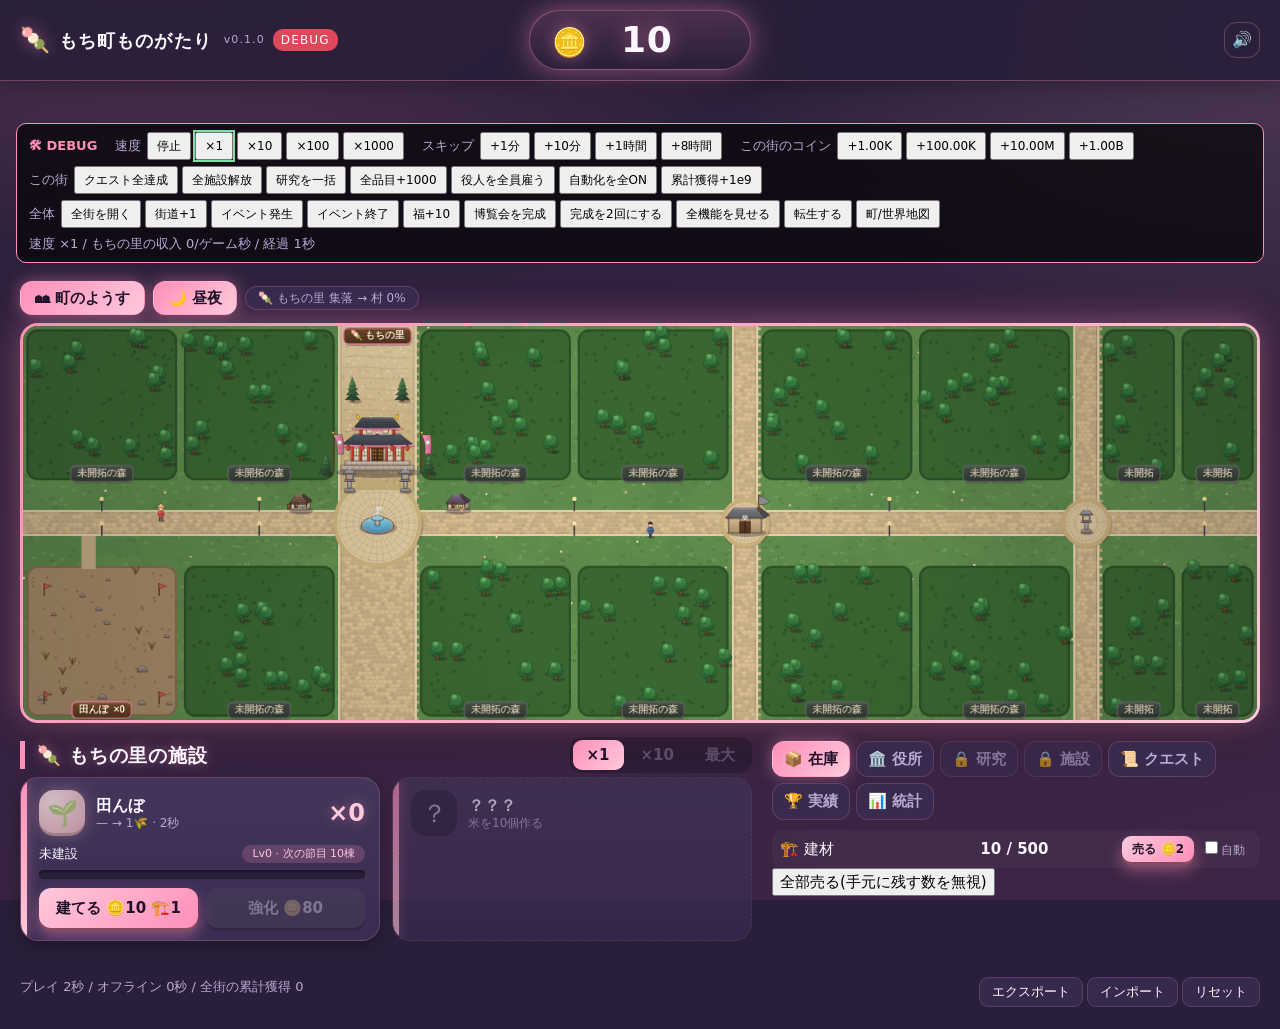
==== debug.html @ 80918895 "もち町ものがたり v0.1.0 (初公開) 放置系の町づくりゲーム。5つの街・役人による自動化・建材・倉庫と売却の速さ・ 供出・万国もち博覧会・世代交代・天下一もち大祭・順次開放・分析タブ・昼夜つきの" ====
<!doctype html>
<html lang="ja">
<head>
<meta charset="utf-8">
<meta name="viewport" content="width=device-width,initial-scale=1">
<title>もち町ものがたり [DEBUG]</title>
<link rel="stylesheet" href="style.css">
<link rel="stylesheet" href="debug.css">
</head>
<body>
<canvas id="fx" aria-hidden="true"></canvas>
<div id="banner" aria-live="polite"></div>
<header id="hud">
  <div class="brand"><span class="logo">🍡</span><b>もち町ものがたり</b> <small class="ver">v0.1.0</small> <span class="tag">DEBUG</span></div>
  <div id="coinbox" class="coinbox"><span id="coinicon" class="coinicon"></span><span id="coin" class="coinnum"></span><small id="income" class="income"></small></div>
  <div class="hud-right"><span id="fuku" class="chip fuku"></span><button id="mute" class="icon" data-act="mute" title="効果音">🔊</button></div>
</header>
<nav id="towns" aria-label="街"></nav>
<div id="events"></div>
<div id="toast"></div>
<div id="ending" class="hide" data-act="endclose"><div class="endcard"><div class="ek" id="endIcon">🎆 🏯 🎆</div><h1 id="endHead">万国もち博覧会、開幕!</h1><p id="endText"></p><button class="btn" data-act="endclose">見て回る</button></div></div>
<section id="hero">
  <div id="viewbar"><button data-act="view" data-id="town">🏘 町のようす</button><button data-act="view" data-id="world">🗺 世界地図</button><button id="dnbtn" data-act="daynight" title="昼夜の切り替え">🌙 昼夜</button><span id="rank" class="chip"></span><span id="viewhint"></span></div>
  <div class="canvaswrap"><canvas id="town" width="1440" height="480" aria-label="ミニチュアの町"></canvas><canvas id="world" width="1440" height="480" aria-label="世界地図"></canvas></div>
</section>
<main>
  <section id="shop">
    <div class="sechead"><h2 id="shoptitle">施設</h2><div class="seg" id="qty"><button data-act="qty" data-id="1">×1</button><button data-act="qty" data-id="10">×10</button><button data-act="qty" data-id="max">最大</button></div></div>
    <div id="buildings"></div>
  </section>
  <aside id="side">
    <nav id="tabs"></nav>
    <div class="panel" data-panel="goal"><h2>🎯 最終目標 <small id="goalCount"></small></h2><div id="goalInfo"></div><div id="goalStages"></div><div id="goal2Wrap"><h2>🌸 天下一もち大祭</h2><div id="goalInfo2"></div><div id="goalStages2"></div></div></div>
    <div class="panel" data-panel="items"><div id="items"></div><button data-act="sellall" class="wide">全部売る(手元に残す数を無視)</button></div>
    <div class="panel" data-panel="analysis"><div id="analysis"></div></div>
    <div class="panel" data-panel="office"><div id="office"></div></div>
    <div class="panel" data-panel="research"><div id="research"></div></div>
    <div class="panel" data-panel="facility"><div id="facility"></div></div>
    <div class="panel" data-panel="quest"><h2>クエスト <small id="qCount"></small></h2><div id="quests"></div></div>
    <div class="panel" data-panel="ship"><div id="ship"></div></div>
    <div class="panel" data-panel="ach"><h2>実績 <small id="aCount"></small></h2><p class="note">達成すると全街の全体速度 +1%。転生しても残ります。</p><div id="achs"></div></div>
    <div class="panel" data-panel="fest"><h2>お祭り(転生)</h2><div id="festInfo"></div><button data-act="prestige" id="prestigeBtn" class="wide"></button><div id="reset2Wrap"><h2>🌸 世代交代</h2><div id="reset2Info"></div><button data-act="reset2" id="reset2Btn" class="wide"></button></div><h2>博覧会の特典</h2><div id="legacy"></div><h2>福のパーク</h2><div id="perks"></div></div>
    <div class="panel" data-panel="stats"><h2>統計</h2><div id="stats"></div></div>
  </aside>
</main>
<footer>
  <span id="foot"></span>
  <span><button data-act="export">エクスポート</button> <button data-act="import">インポート</button> <button data-act="reset">リセット</button></span>
</footer>
<script src="src/data.js"></script>
<!-- デバッグ用セーブ枠: 通常版のセーブを壊さない -->
<script>SIM.saveKey = 'mochi-town-idle.save.debug';</script>
<script src="src/sim.js"></script>
<script src="src/fx.js"></script>
<script src="src/art.js"></script>
<script src="src/sprites.js"></script>
<script src="src/landmarks.js"></script>
<script src="src/expo.js"></script>
<script src="src/ui.js"></script>
<script src="src/town.js"></script>
<script src="src/world.js"></script>
<script src="src/debug.js"></script>
</body>
</html>
---- style.css ----
/* もち町ものがたり — 街ごとのテーマ配色(--accent など)は ui.js が街の切り替えに合わせて書き換える */
:root{
  --accent:#ff8fb8;--accent2:#ffc9dd;--bg1:#2a1f3a;--bg2:#3d2545;--card:#3a2c52;--glow:rgba(255,143,184,.45);
  --text:#fbf6ff;--sub:#b9a9d4;--ok:#7be0a4;--warn:#ffcf6b;--danger:#ff7a7a;
}
*{box-sizing:border-box}
html{background:var(--bg1)}
body{
  margin:0;color:var(--text);min-height:100vh;font:15px/1.5 system-ui,"Yu Gothic UI","Hiragino Sans",sans-serif;
  background:
    radial-gradient(1100px 560px at 12% -10%,color-mix(in srgb,var(--accent) 24%,transparent),transparent 62%),
    radial-gradient(900px 520px at 98% 4%,color-mix(in srgb,var(--accent2) 14%,transparent),transparent 60%),
    linear-gradient(165deg,var(--bg1),var(--bg2));
  background-attachment:fixed;
}
h2{margin:14px 0 8px;font-size:16px;letter-spacing:.04em}
h3{margin:0;font-size:15px}
small{color:var(--sub)}
button{font:inherit}

/* ---- 演出レイヤー ---- */
#fx{position:fixed;inset:0;width:100vw;height:100vh;pointer-events:none;z-index:50}
#banner{position:fixed;left:50%;top:92px;transform:translateX(-50%);z-index:60;display:flex;flex-direction:column;align-items:center;gap:8px;pointer-events:none}
.bn{--bc:#ffd54f;padding:10px 30px;border-radius:18px;text-align:center;background:linear-gradient(135deg,rgba(10,6,20,.82),rgba(10,6,20,.6));border:2px solid var(--bc);box-shadow:0 0 32px var(--bc),inset 0 0 18px color-mix(in srgb,var(--bc) 30%,transparent);animation:bnIn .55s cubic-bezier(.2,1.7,.4,1)}
.bn b{display:block;font-size:26px;color:var(--bc);letter-spacing:.12em;text-shadow:0 0 14px var(--bc)}
.bn small{color:#fff;font-size:14px}
.bn.out{animation:bnOut .6s forwards}
@keyframes bnIn{from{transform:scale(.3) translateY(-20px);opacity:0}to{transform:none;opacity:1}}
@keyframes bnOut{to{transform:translateY(-14px) scale(.96);opacity:0}}
@keyframes cardFlash{0%{box-shadow:0 0 0 0 var(--glow),0 6px 18px rgba(0,0,0,.28)}35%{box-shadow:0 0 0 4px var(--accent),0 0 26px var(--glow)}100%{box-shadow:0 0 0 0 transparent,0 6px 18px rgba(0,0,0,.28)}}
.flash{animation:cardFlash .8s}
@keyframes bump{0%{transform:scale(1)}30%{transform:scale(1.45) rotate(-8deg)}100%{transform:scale(1)}}
.bump{animation:bump .5s}
@keyframes swap{from{opacity:.25;transform:translateY(8px) scale(.995)}to{opacity:1;transform:none}}
body.switching #hero,body.switching #shop,body.switching #side{animation:swap .45s ease-out}
@keyframes shimmer{from{transform:translateX(-100%)}to{transform:translateX(100%)}}
@keyframes pulse{0%,100%{opacity:1}50%{opacity:.55}}

/* ---- 上部のバー ---- */
#hud{position:sticky;top:0;z-index:20;display:grid;grid-template-columns:1fr auto 1fr;align-items:center;gap:12px;padding:10px 20px;
  background:color-mix(in srgb,var(--bg1) 78%,transparent);backdrop-filter:blur(12px);border-bottom:1px solid color-mix(in srgb,var(--accent) 35%,transparent);box-shadow:0 4px 24px rgba(0,0,0,.35)}
.brand{display:flex;align-items:center;gap:8px;font-size:18px;letter-spacing:.06em}
.logo{font-size:24px;filter:drop-shadow(0 0 8px var(--glow))}
.tag{background:#e0475b;color:#fff;font-size:11px;padding:2px 9px;border-radius:99px;letter-spacing:.1em}
.coinbox{display:flex;align-items:baseline;gap:10px;padding:2px 22px;border-radius:99px;background:linear-gradient(180deg,color-mix(in srgb,var(--accent) 16%,transparent),transparent);border:1px solid color-mix(in srgb,var(--accent) 38%,transparent);box-shadow:0 0 26px var(--glow)}
.coinicon{font-size:28px;display:inline-block;filter:drop-shadow(0 0 8px var(--glow))}
.coinnum{font-size:36px;font-weight:900;letter-spacing:.02em;font-variant-numeric:tabular-nums;text-shadow:0 0 18px var(--glow);min-width:3ch;text-align:right}
.income{font-size:13px;color:var(--ok);font-weight:700;min-width:5ch}
.hud-right{display:flex;justify-content:flex-end;align-items:center;gap:10px}
.chip{background:color-mix(in srgb,var(--card) 80%,transparent);border:1px solid color-mix(in srgb,var(--accent) 22%,transparent);border-radius:99px;padding:2px 12px;font-size:12px;color:var(--sub)}
.chip b{color:var(--text)}
.chip.fuku{color:#ffe0b2;border-color:#ffb74d66}
.icon{background:transparent;border:1px solid color-mix(in srgb,var(--accent) 30%,transparent);color:var(--text);border-radius:12px;width:36px;height:36px;cursor:pointer;font-size:16px}

/* ---- 街のタブ ---- */
#towns{display:flex;gap:8px;padding:12px 20px 0;overflow-x:auto;scrollbar-width:thin}
.ttab{--ta:#ff8fb8;--tb:#ffc9dd;flex:0 0 auto;display:grid;grid-template-columns:auto 1fr;grid-template-rows:auto auto;column-gap:8px;align-items:center;text-align:left;cursor:pointer;color:var(--text);
  padding:7px 16px 7px 12px;border-radius:16px 16px 0 0;border:0;border-bottom:4px solid var(--ta);background:color-mix(in srgb,var(--ta) 13%,#0000);transition:transform .15s,background .2s}
.ttab:hover{transform:translateY(-2px);background:color-mix(in srgb,var(--ta) 24%,#0000)}
.te{grid-row:1/3;font-size:26px}
.tn{font-weight:800;line-height:1.1}
.tc{color:var(--sub);font-variant-numeric:tabular-nums}
.ttab.on{background:linear-gradient(135deg,var(--ta),var(--tb));color:#1d1226;box-shadow:0 -6px 22px color-mix(in srgb,var(--ta) 55%,transparent)}
.ttab.on .tc{color:#3a2a4d}
.ttab.locked{opacity:.65;border-bottom-style:dashed;filter:saturate(.5)}
#events{display:flex;flex-wrap:wrap;gap:6px;padding:8px 20px 0}
.ev{background:#ffb84d22;border:1px solid #ffb84d;border-radius:99px;padding:2px 14px;font-size:12px;animation:pulse 2s infinite}
.ev i{font-style:normal;color:var(--warn);margin-left:4px}
#toast{display:flex;flex-direction:column;gap:2px;padding:4px 20px 0;color:var(--ok);min-height:6px}

/* ---- 町 / 世界地図 ---- */
#hero{padding:6px 20px 0}
#viewbar{display:flex;align-items:center;gap:8px;flex-wrap:wrap;padding:4px 0 8px}
#viewbar button{background:color-mix(in srgb,var(--card) 80%,transparent);color:var(--sub);border:1px solid color-mix(in srgb,var(--accent) 22%,transparent);border-radius:12px;padding:5px 14px;cursor:pointer;font-weight:700}
#viewbar button.on{background:linear-gradient(135deg,var(--accent),var(--accent2));color:#20112a;box-shadow:0 0 16px var(--glow)}
#viewhint{color:var(--sub);font-size:12px}
.canvaswrap{width:fit-content;max-width:100%;margin:0 auto;border-radius:18px;padding:3px;background:linear-gradient(135deg,var(--accent),var(--accent2));box-shadow:0 0 34px var(--glow),0 14px 30px rgba(0,0,0,.4)}
canvas#town,canvas#world{display:block;margin:0 auto;max-width:100%;height:auto;border-radius:15px;background:#3d6234}
canvas.hide{display:none!important}

/* ---- 施設 + サイドパネル ---- */
main{display:grid;grid-template-columns:minmax(0,1.5fr) minmax(360px,1fr);gap:20px;padding:10px 20px 24px;max-width:1560px;margin:0 auto}
@media(max-width:1000px){main{grid-template-columns:1fr}#hud{grid-template-columns:1fr auto}.brand{display:none}}
.sechead{display:flex;justify-content:space-between;align-items:center}
.sechead h2{margin:8px 0;font-size:19px;padding-left:12px;border-left:5px solid var(--accent);text-shadow:0 0 12px var(--glow)}
.seg{display:flex;gap:3px;background:#0003;border-radius:12px;padding:3px}
.seg button{background:transparent;color:var(--sub);border:0;border-radius:9px;padding:4px 14px;font-weight:800;cursor:pointer}
.seg button.on{background:linear-gradient(135deg,var(--accent),var(--accent2));color:#20112a}
.seg button:disabled{opacity:.35;cursor:not-allowed}
#buildings{display:grid;grid-template-columns:repeat(auto-fill,minmax(285px,1fr));gap:12px}
.bcard{position:relative;border-radius:18px;padding:12px 14px 12px 18px;overflow:hidden;
  background:linear-gradient(180deg,color-mix(in srgb,var(--card) 90%,#fff 5%),var(--card));
  border:1px solid color-mix(in srgb,var(--accent) 22%,transparent);box-shadow:0 6px 18px rgba(0,0,0,.28);transition:transform .15s,box-shadow .2s}
.bcard:hover{transform:translateY(-2px);box-shadow:0 10px 24px rgba(0,0,0,.34),0 0 18px var(--glow)}
.bcard::before{content:'';position:absolute;left:0;top:0;bottom:0;width:6px;background:linear-gradient(var(--accent),var(--accent2));box-shadow:0 0 12px var(--glow)}
.bcard.stalled{outline:2px solid var(--warn);outline-offset:-2px}
.bcard.idle .badge{filter:grayscale(.55) brightness(.9)}
.bcard.teaser{border-style:dashed;opacity:.6;box-shadow:none}
.bcard.teaser .badge{background:#0004;box-shadow:none;color:var(--sub)}
.bhead{display:flex;align-items:center;gap:11px}
.badge{flex:0 0 auto;width:46px;height:46px;border-radius:15px;display:grid;place-items:center;font-size:25px;background:radial-gradient(circle at 30% 25%,var(--accent2),var(--accent));box-shadow:0 0 16px var(--glow),inset 0 -3px 0 rgba(0,0,0,.18)}
.btitle{flex:1;min-width:0;display:flex;flex-direction:column;line-height:1.25}
.btitle b{font-size:16px}
.btitle small{font-size:12px;overflow:hidden;text-overflow:ellipsis;white-space:nowrap}
.bcount{font-size:24px;font-weight:900;color:var(--accent2);text-shadow:0 0 12px var(--glow)}
.bstat{display:flex;justify-content:space-between;align-items:center;gap:8px;margin:8px 0 6px;font-size:13px}
.pill{background:color-mix(in srgb,var(--accent) 20%,transparent);border-radius:99px;padding:1px 10px;font-size:11px;color:var(--accent2);white-space:nowrap}
.bar{height:9px;border-radius:99px;background:#0005;overflow:hidden;margin:2px 0 9px;box-shadow:inset 0 1px 3px rgba(0,0,0,.5)}
.bar i{position:relative;display:block;height:100%;border-radius:99px;overflow:hidden;background:linear-gradient(90deg,var(--accent),var(--accent2));box-shadow:0 0 10px var(--glow)}
.bar i::after{content:'';position:absolute;inset:0;background:linear-gradient(90deg,transparent,rgba(255,255,255,.45),transparent);animation:shimmer 1.8s linear infinite}
.bbtns{display:flex;gap:8px}
.bbtns .btn{flex:1}.bbtns .btn.ghost{flex:0 0 auto}

/* ---- ボタン ---- */
.btn{border:0;border-radius:12px;padding:9px 12px;font-weight:800;color:#20112a;cursor:pointer;
  background:linear-gradient(135deg,var(--accent2),var(--accent));
  box-shadow:0 3px 0 color-mix(in srgb,var(--accent) 52%,#000),0 8px 16px var(--glow);transition:transform .08s,filter .15s,box-shadow .08s}
.btn:hover:not(:disabled){filter:brightness(1.1);transform:translateY(-1px)}
.btn:active:not(:disabled){transform:translateY(3px);box-shadow:0 0 0 color-mix(in srgb,var(--accent) 52%,#000)}
.btn:disabled{opacity:.36;filter:grayscale(.55);box-shadow:none;cursor:not-allowed}
.btn.alt{background:color-mix(in srgb,var(--card) 70%,#fff 12%);color:var(--text);box-shadow:0 3px 0 rgba(0,0,0,.4)}
.btn.ghost{background:transparent;border:1px solid color-mix(in srgb,var(--accent) 45%,transparent);color:var(--text);box-shadow:none;padding:7px 10px}
.btn.ghost.off{opacity:.3;filter:grayscale(1)}
.btn.mini{padding:4px 10px;font-size:12px;border-radius:9px}
.btn.wide{width:100%;margin-top:8px}
.btn.hot{box-shadow:0 3px 0 #a67c00,0 0 18px rgba(255,213,79,.7);background:linear-gradient(135deg,#fff1b8,#ffd54f)}

/* ---- 右のパネル ---- */
#tabs{display:flex;flex-wrap:wrap;gap:6px;margin:8px 0 10px}
.tabbtn{position:relative;display:inline-flex;align-items:center;gap:5px;background:color-mix(in srgb,var(--card) 80%,transparent);color:var(--sub);border:1px solid color-mix(in srgb,var(--accent) 20%,transparent);border-radius:12px;padding:6px 11px;cursor:pointer;font-weight:700;transition:transform .12s}
.tabbtn:hover{transform:translateY(-1px)}
.tabbtn.on{background:linear-gradient(135deg,var(--accent),var(--accent2));color:#20112a;box-shadow:0 0 16px var(--glow);border-color:transparent}
.tabbtn.lock{opacity:.6}
.dot{display:none;position:absolute;top:-3px;right:-3px;width:11px;height:11px;border-radius:50%;background:var(--danger);box-shadow:0 0 8px var(--danger)}
.dot.show{display:block;animation:pulse 1.4s infinite}
.panel{display:none}.panel.show{display:block}
.card{background:color-mix(in srgb,var(--card) 92%,#000 5%);border:1px solid color-mix(in srgb,var(--accent) 16%,transparent);border-radius:14px;padding:10px 13px;margin-bottom:9px}
.row{display:flex;justify-content:space-between;align-items:center;gap:8px}
.rec{color:var(--sub);font-size:13px;margin:2px 0 4px}
.note{color:var(--sub);font-size:13px;margin:4px 0 10px}
.kv{display:flex;justify-content:space-between;padding:4px 0;border-bottom:1px solid #fff1}
.item{display:grid;grid-template-columns:1fr auto auto auto auto auto;gap:7px;align-items:center;padding:6px 8px;border-radius:11px}
.item:nth-child(odd){background:#ffffff08}
.item .in{white-space:nowrap}
.item small{font-size:11px;min-width:60px;text-align:right}
.chk{font-size:12px;color:var(--sub);white-space:nowrap}
.num{width:60px;background:#0004;border:1px solid color-mix(in srgb,var(--accent) 25%,transparent);border-radius:8px;color:var(--text);padding:3px 6px}
.quest{background:color-mix(in srgb,var(--card) 90%,#000 5%);border-radius:12px;padding:8px 12px;margin-bottom:7px}
.quest .bar{margin:5px 0 3px}
.ach{background:color-mix(in srgb,var(--card) 85%,#000 5%);border-radius:11px;padding:7px 11px;margin-bottom:6px;opacity:.62;display:grid;gap:2px}
.ach.done{opacity:1;outline:1px solid #ffd54f;box-shadow:0 0 14px rgba(255,213,79,.3)}
.ach.done b::before{content:'🏅 '}
.ach .bar{margin:2px 0 0;height:5px}

/* ---- 役所 ---- */
.off{position:relative}
.offtop{display:flex;align-items:center;gap:12px}
.offface{flex:0 0 auto;width:56px;height:56px;border-radius:18px;display:grid;place-items:center;font-size:30px;background:radial-gradient(circle at 30% 25%,var(--accent2),var(--accent));box-shadow:0 0 18px var(--glow)}
.offtxt{flex:1;display:flex;flex-direction:column;line-height:1.3}
.offtxt small{font-size:12px}
.off.hired{border-color:color-mix(in srgb,var(--ok) 55%,transparent)}
.off.running{box-shadow:0 0 0 1px var(--ok) inset,0 0 16px rgba(123,224,164,.25)}
.stamp{transform:rotate(-8deg);border:3px solid var(--ok);color:var(--ok);font-weight:900;letter-spacing:.2em;padding:2px 10px;border-radius:8px;text-shadow:0 0 8px rgba(123,224,164,.6)}
.autorow{display:flex;align-items:center;gap:14px;margin-top:9px;flex-wrap:wrap}
.hint{display:block;margin-top:4px;font-size:12px}
.sw{display:inline-flex;align-items:center;gap:8px;cursor:pointer;font-weight:700}
.sw input{display:none}
.sw i{position:relative;width:42px;height:22px;border-radius:99px;background:#0006;border:1px solid color-mix(in srgb,var(--accent) 30%,transparent);transition:background .2s}
.sw i::after{content:'';position:absolute;left:2px;top:2px;width:16px;height:16px;border-radius:50%;background:#fff;transition:transform .2s}
.sw input:checked+i{background:linear-gradient(135deg,var(--accent),var(--accent2));box-shadow:0 0 12px var(--glow)}
.sw input:checked+i::after{transform:translateX(20px)}
.rsv{display:inline-flex;align-items:center;gap:7px;font-size:12px;color:var(--sub)}
.rsv input{accent-color:var(--accent);width:100px}
.lockedpanel{text-align:center;padding:26px 16px}
.bigemoji{font-size:54px;filter:grayscale(.4) drop-shadow(0 0 10px var(--glow))}

/* ---- 輸送 ---- */
.edge{border-left:5px solid var(--ea,var(--accent))}
.chips{display:flex;flex-wrap:wrap;gap:5px;margin:5px 0}
.courier.warn{color:var(--warn);font-size:12px;margin-bottom:4px}
.sub{color:var(--sub);font-size:12px;margin:10px 0 3px;font-weight:700}
.trow{display:grid;grid-template-columns:1fr auto auto 60px auto;gap:6px;align-items:center;padding:4px 0;border-top:1px solid #fff1;font-size:13px}
.trow.coinrow{background:#ffd54f10;border-radius:8px;padding:4px 6px}
.ship{display:inline-flex;gap:4px}

/* ---- 下部 ---- */
footer{display:flex;justify-content:space-between;flex-wrap:wrap;gap:8px;padding:12px 20px 22px;color:var(--sub);font-size:13px}
footer button{background:color-mix(in srgb,var(--card) 80%,transparent);color:var(--text);border:1px solid color-mix(in srgb,var(--accent) 20%,transparent);border-radius:9px;padding:4px 12px;cursor:pointer}

/* 最終目標 */
.goalhead{background:linear-gradient(135deg,color-mix(in srgb,var(--accent) 30%,transparent),color-mix(in srgb,var(--accent2) 22%,transparent));border:1px solid color-mix(in srgb,var(--accent) 40%,transparent);border-radius:14px;padding:11px 13px;margin-bottom:10px}
.goalhead b{font-size:15px}.goalhead .bar{height:12px;margin:8px 0 4px}
.gstage{position:relative}.gstage.done{opacity:.75;border-color:#ffd54f88;background:linear-gradient(135deg,#ffd54f22,transparent)}
.gstage.done .gtitle::after{content:' ✅ 完成'; color:#ffd54f;font-size:12px}.gstage.lockd{opacity:.55}
.gneed{display:flex;justify-content:space-between;font-size:12px;color:var(--sub);margin-top:2px}.gneed.ok b{color:#7be0a4}
#ending{position:fixed;inset:0;z-index:90;display:flex;align-items:center;justify-content:center;background:radial-gradient(circle,#000a,#000d);animation:fadein .6s}
#ending.hide{display:none}
.endcard{text-align:center;max-width:460px;padding:30px 26px;border-radius:22px;background:linear-gradient(160deg,#3b2a5a,#1d1430);border:2px solid #ffd54f;box-shadow:0 0 60px #ffd54f66;color:#fff}
.endcard h1{margin:6px 0 10px;font-size:26px;background:linear-gradient(90deg,#ffd54f,#ff8fb8);-webkit-background-clip:text;background-clip:text;color:transparent}
.endcard .ek{font-size:30px}.endcard p{line-height:1.8;color:#ddd;white-space:pre-line}
@keyframes fadein{from{opacity:0}to{opacity:1}}

.vhide{display:none!important}
.tabbtn.fresh{animation:fresh 1.1s ease-in-out infinite;box-shadow:0 0 0 2px #ffd54f,0 0 18px #ffd54f}
@keyframes fresh{50%{transform:scale(1.08)}}
#reset2Btn{background:linear-gradient(135deg,#ffd54f,#ff8fb8)}

.trib{color:#ffd54f;font-size:12px}.trib.short{color:#ff8a80}.trib:empty{display:none}
/* お知らせで画面が上下に動かないよう、場所を固定する */
#events{min-height:34px;align-content:flex-start}
#toast{position:fixed;right:16px;top:84px;width:min(440px,86vw);z-index:55;padding:0;min-height:0;pointer-events:none;gap:4px}
#toast div{background:rgba(22,12,34,.88);border:1px solid #ffffff22;border-radius:10px;padding:6px 12px;font-size:13px;box-shadow:0 4px 14px rgba(0,0,0,.4)}

.btn.nomat{outline:2px dashed #ff8a80;outline-offset:-3px}
.item.full b{color:#ff8a80}

/* 分析(需給グラフ) */
.diag{display:flex;flex-direction:column;gap:5px;margin:6px 0 12px}
.diag div{border-radius:10px;padding:7px 10px;font-size:13px;line-height:1.5;background:#ffffff0d;border-left:4px solid #7be0a4}
.diag .bad{border-color:#ff6b6b;background:#ff6b6b18}.diag .warn{border-color:#ffb74d;background:#ffb74d14}.diag .tip{border-color:#4fc3f7}
.atab{display:flex;flex-direction:column;gap:3px}
.ahead,.arow{display:grid;grid-template-columns:minmax(78px,1.2fr) 1.3fr .8fr .8fr .8fr 74px;gap:6px;align-items:center;font-size:12px;padding:3px 6px}
.ahead{color:var(--sub);font-size:11px}
.arow{background:#ffffff0a;border-radius:8px;cursor:pointer;border:1px solid transparent}
.arow:hover{background:#ffffff14}.arow.sel{border-color:var(--accent);background:#ffffff16}
.arow .astock{position:relative;height:16px;border-radius:6px;background:#0005;overflow:hidden}
.arow .astock i{position:absolute;inset:0 auto 0 0;background:linear-gradient(90deg,#4fc3f7,#7be0a4);opacity:.75}
.arow .astock b{position:absolute;inset:0;display:flex;align-items:center;justify-content:center;font-size:11px;font-weight:700;text-shadow:0 1px 2px #000a}
.arow.full .astock i{background:#ff6b6b}.arow.short .astock i{background:#ffb74d}
.arow .net.pos{color:#7be0a4}.arow .net.neg{color:#ff8a80}
.spark{width:100%;height:22px;display:block}
.spark polyline{fill:none;stroke-width:1.6;vector-effect:non-scaling-stroke}
.spark .s1{stroke:#4fc3f7}.spark .s2{stroke:#7be0a4}.spark .s3{stroke:#ff8a80}
.chartbox{background:#ffffff0a;border-radius:12px;padding:10px 12px;margin-top:10px}
.chartbox svg{width:100%;height:96px;display:block;background:#0003;border-radius:8px}
.chartbox polyline{fill:none;stroke-width:1.8;vector-effect:non-scaling-stroke}
.legend{display:flex;gap:12px;font-size:12px;color:var(--sub);margin:4px 0}.legend i{display:inline-block;width:10px;height:3px;border-radius:2px;margin-right:4px;vertical-align:middle}
/* 軽量化: 常時アニメーション(進捗バーの光・ヘッダーのぼかし)をやめる。再描画のたびに全面を塗り直さないため */
.bar i::after{animation:none;display:none}
#hud{backdrop-filter:none;background:color-mix(in srgb,var(--bg1) 94%,transparent)}

.ver{font-size:11px;color:var(--sub);margin-left:4px;font-weight:400}
---- debug.css ----
.tag{background:#e0475b;color:#fff;font-size:12px;padding:2px 8px;border-radius:10px;vertical-align:middle}
#dbg{margin:8px 16px;background:#000a;border:1px solid var(--accent);border-radius:10px;padding:8px 12px;font-size:13px;display:flex;flex-wrap:wrap;gap:6px 18px;align-items:center}
#dbg h3{margin:0;font-size:13px;color:var(--accent)}
#dbg .grp{display:flex;flex-wrap:wrap;align-items:center;gap:4px}
#dbg .grp>span{color:var(--sub);margin-right:2px}
#dbg button{padding:3px 8px;font-size:12px}
#dbg button.on{outline:2px solid var(--ok)}
#dbg .info{color:var(--sub);font-variant-numeric:tabular-nums;flex-basis:100%}
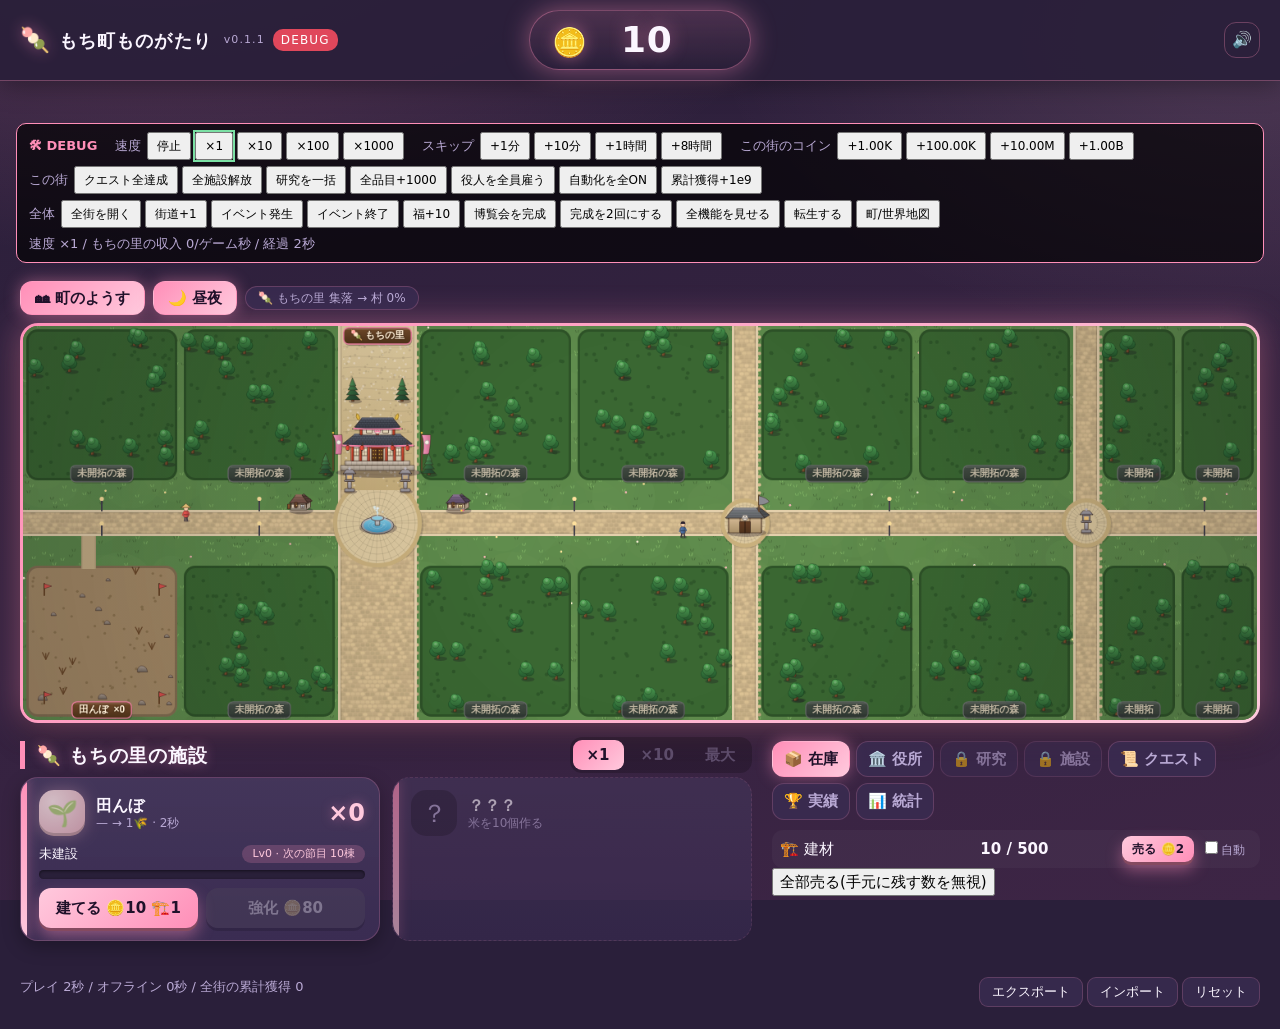
==== commit b393f4bc: "v0.1.1: セーブ名を新名称に、MIT ライセンス、想定クリア時間 Co-Authored-By: Claude Sonnet 5.5 <noreply@anthropic.com>" ====
--- a/debug.html
+++ b/debug.html
@@ -11,7 +11,7 @@
 <canvas id="fx" aria-hidden="true"></canvas>
 <div id="banner" aria-live="polite"></div>
 <header id="hud">
-  <div class="brand"><span class="logo">🍡</span><b>もち町ものがたり</b> <small class="ver">v0.1.0</small> <span class="tag">DEBUG</span></div>
+  <div class="brand"><span class="logo">🍡</span><b>もち町ものがたり</b> <small class="ver">v0.1.1</small> <span class="tag">DEBUG</span></div>
   <div id="coinbox" class="coinbox"><span id="coinicon" class="coinicon"></span><span id="coin" class="coinnum"></span><small id="income" class="income"></small></div>
   <div class="hud-right"><span id="fuku" class="chip fuku"></span><button id="mute" class="icon" data-act="mute" title="効果音">🔊</button></div>
 </header>
@@ -49,7 +49,7 @@
 </footer>
 <script src="src/data.js"></script>
 <!-- デバッグ用セーブ枠: 通常版のセーブを壊さない -->
-<script>SIM.saveKey = 'mochi-town-idle.save.debug';</script>
+<script>SIM.saveKey = 'mochimachi.save.debug';</script>
 <script src="src/sim.js"></script>
 <script src="src/fx.js"></script>
 <script src="src/art.js"></script>
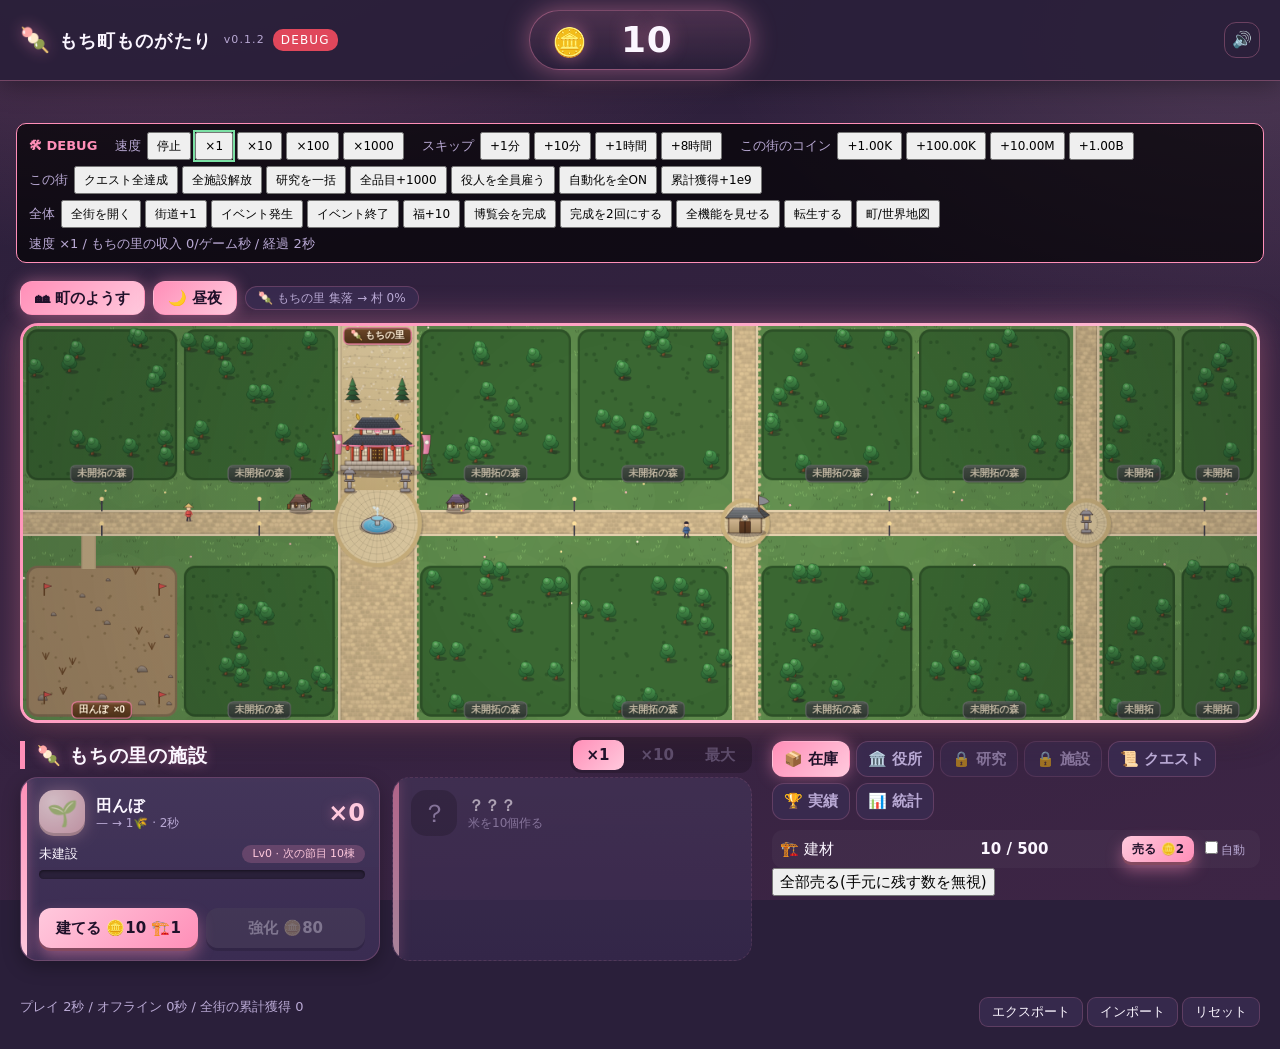
==== commit b59e903f: "v0.1.2 Co-Authored-By: Claude Sonnet 5.5 <noreply@anthropic.com>" ====
--- a/debug.html
+++ b/debug.html
@@ -11,7 +11,7 @@
 <canvas id="fx" aria-hidden="true"></canvas>
 <div id="banner" aria-live="polite"></div>
 <header id="hud">
-  <div class="brand"><span class="logo">🍡</span><b>もち町ものがたり</b> <small class="ver">v0.1.1</small> <span class="tag">DEBUG</span></div>
+  <div class="brand"><span class="logo">🍡</span><b>もち町ものがたり</b> <small class="ver">v0.1.2</small> <span class="tag">DEBUG</span></div>
   <div id="coinbox" class="coinbox"><span id="coinicon" class="coinicon"></span><span id="coin" class="coinnum"></span><small id="income" class="income"></small></div>
   <div class="hud-right"><span id="fuku" class="chip fuku"></span><button id="mute" class="icon" data-act="mute" title="効果音">🔊</button></div>
 </header>
--- a/style.css
+++ b/style.css
@@ -240,3 +240,6 @@
 #hud{backdrop-filter:none;background:color-mix(in srgb,var(--bg1) 94%,transparent)}
 
 .ver{font-size:11px;color:var(--sub);margin-left:4px;font-weight:400}
+
+.bgain{display:block;color:var(--sub);font-size:11.5px;margin:2px 0 5px;min-height:15px}
+.card.off.blocked{opacity:.6}.hint.why{display:block;color:#ffb74d;margin:2px 0 0 4px}
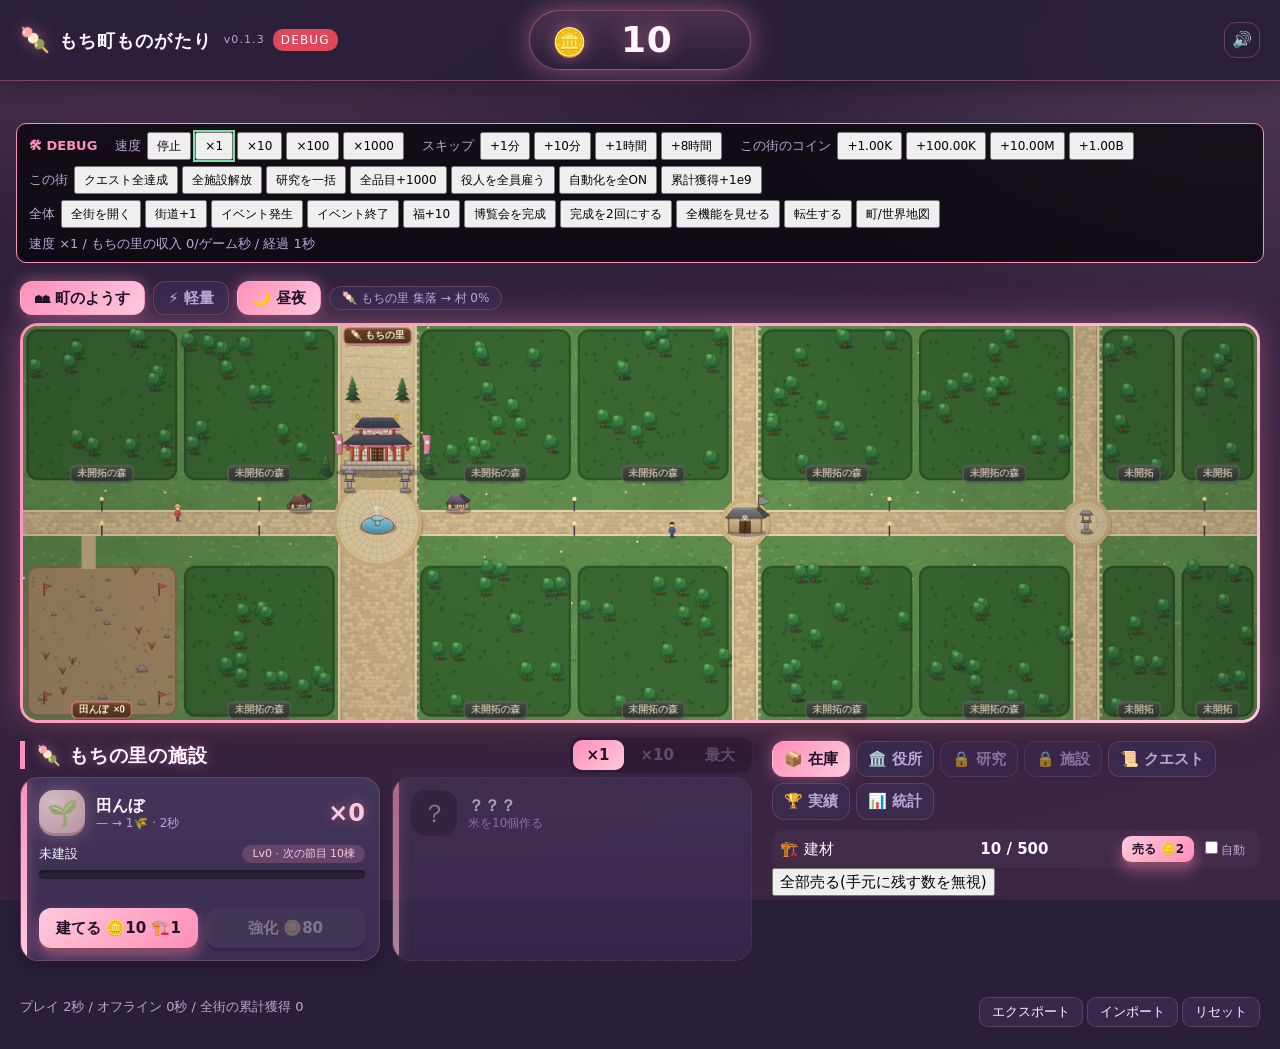
==== commit 4ca53e9e: "v0.1.3: 描画の軽量化(自動で軽くする・画面外では描かない・軽量ボタン) Co-Authored-By: Claude Sonnet 5.5 <noreply@anthropic.com>" ====
--- a/debug.html
+++ b/debug.html
@@ -11,7 +11,7 @@
 <canvas id="fx" aria-hidden="true"></canvas>
 <div id="banner" aria-live="polite"></div>
 <header id="hud">
-  <div class="brand"><span class="logo">🍡</span><b>もち町ものがたり</b> <small class="ver">v0.1.2</small> <span class="tag">DEBUG</span></div>
+  <div class="brand"><span class="logo">🍡</span><b>もち町ものがたり</b> <small class="ver">v0.1.3</small> <span class="tag">DEBUG</span></div>
   <div id="coinbox" class="coinbox"><span id="coinicon" class="coinicon"></span><span id="coin" class="coinnum"></span><small id="income" class="income"></small></div>
   <div class="hud-right"><span id="fuku" class="chip fuku"></span><button id="mute" class="icon" data-act="mute" title="効果音">🔊</button></div>
 </header>
@@ -20,7 +20,7 @@
 <div id="toast"></div>
 <div id="ending" class="hide" data-act="endclose"><div class="endcard"><div class="ek" id="endIcon">🎆 🏯 🎆</div><h1 id="endHead">万国もち博覧会、開幕!</h1><p id="endText"></p><button class="btn" data-act="endclose">見て回る</button></div></div>
 <section id="hero">
-  <div id="viewbar"><button data-act="view" data-id="town">🏘 町のようす</button><button data-act="view" data-id="world">🗺 世界地図</button><button id="dnbtn" data-act="daynight" title="昼夜の切り替え">🌙 昼夜</button><span id="rank" class="chip"></span><span id="viewhint"></span></div>
+  <div id="viewbar"><button data-act="view" data-id="town">🏘 町のようす</button><button data-act="view" data-id="world">🗺 世界地図</button><button id="litebtn" data-act="lite" title="描画を軽くします(動きがゆっくりになります)。重いときは、自動でも軽くなります">⚡ 軽量</button><button id="dnbtn" data-act="daynight" title="昼夜の切り替え">🌙 昼夜</button><span id="rank" class="chip"></span><span id="viewhint"></span></div>
   <div class="canvaswrap"><canvas id="town" width="1440" height="480" aria-label="ミニチュアの町"></canvas><canvas id="world" width="1440" height="480" aria-label="世界地図"></canvas></div>
 </section>
 <main>
@@ -57,6 +57,7 @@
 <script src="src/landmarks.js"></script>
 <script src="src/expo.js"></script>
 <script src="src/ui.js"></script>
+<script src="src/perf.js"></script>
 <script src="src/town.js"></script>
 <script src="src/world.js"></script>
 <script src="src/debug.js"></script>
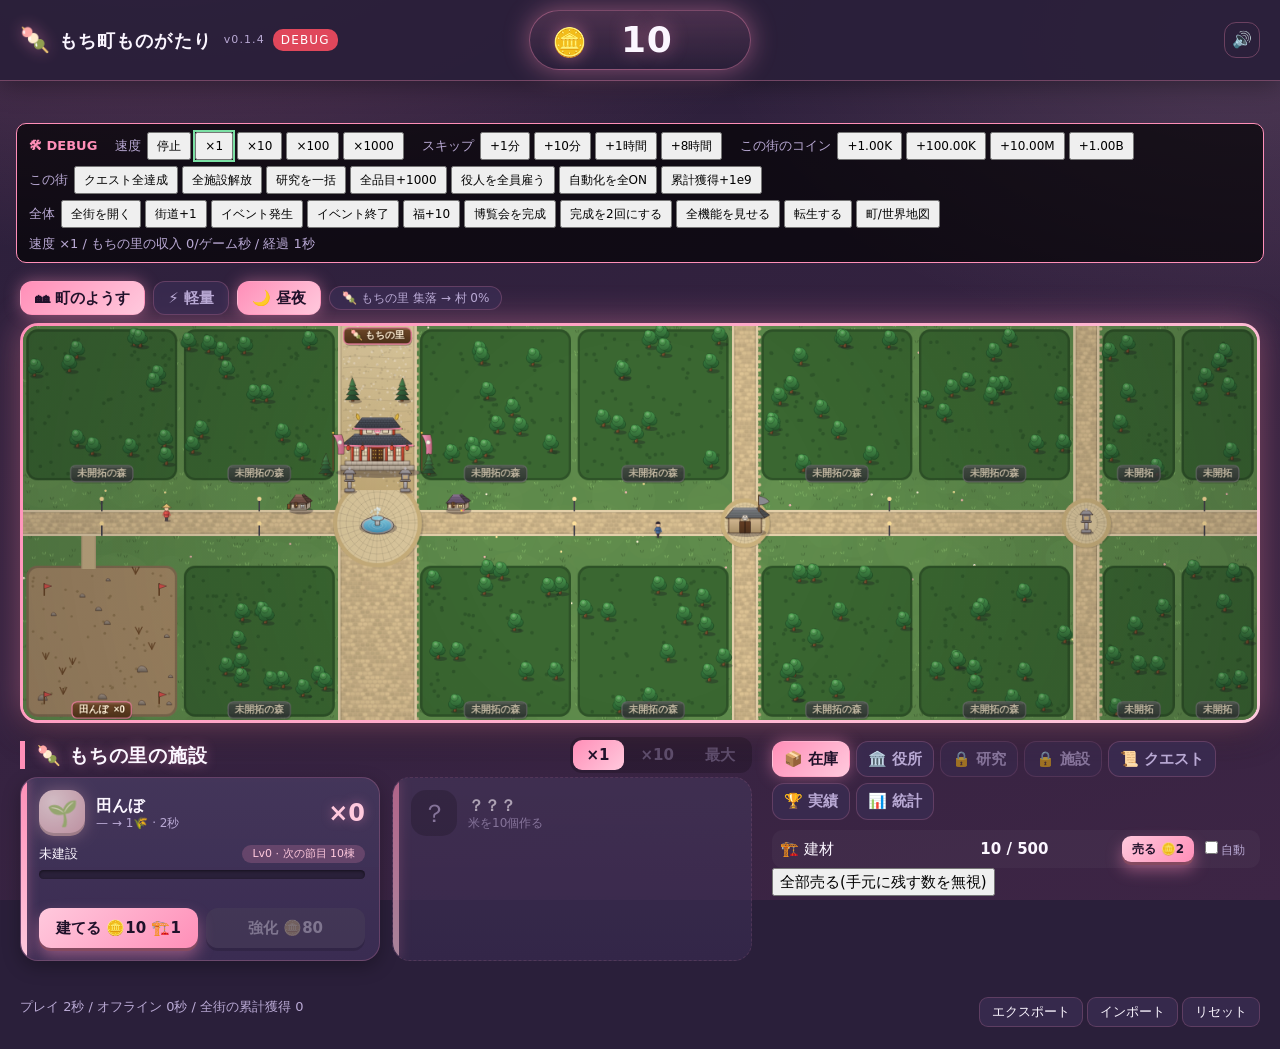
==== commit f66d96a7: "v0.1.4: 絵のキャッシュでさらに軽量化 Co-Authored-By: Claude Sonnet 5.5 <noreply@anthropic.com>" ====
--- a/debug.html
+++ b/debug.html
@@ -11,7 +11,7 @@
 <canvas id="fx" aria-hidden="true"></canvas>
 <div id="banner" aria-live="polite"></div>
 <header id="hud">
-  <div class="brand"><span class="logo">🍡</span><b>もち町ものがたり</b> <small class="ver">v0.1.3</small> <span class="tag">DEBUG</span></div>
+  <div class="brand"><span class="logo">🍡</span><b>もち町ものがたり</b> <small class="ver">v0.1.4</small> <span class="tag">DEBUG</span></div>
   <div id="coinbox" class="coinbox"><span id="coinicon" class="coinicon"></span><span id="coin" class="coinnum"></span><small id="income" class="income"></small></div>
   <div class="hud-right"><span id="fuku" class="chip fuku"></span><button id="mute" class="icon" data-act="mute" title="効果音">🔊</button></div>
 </header>
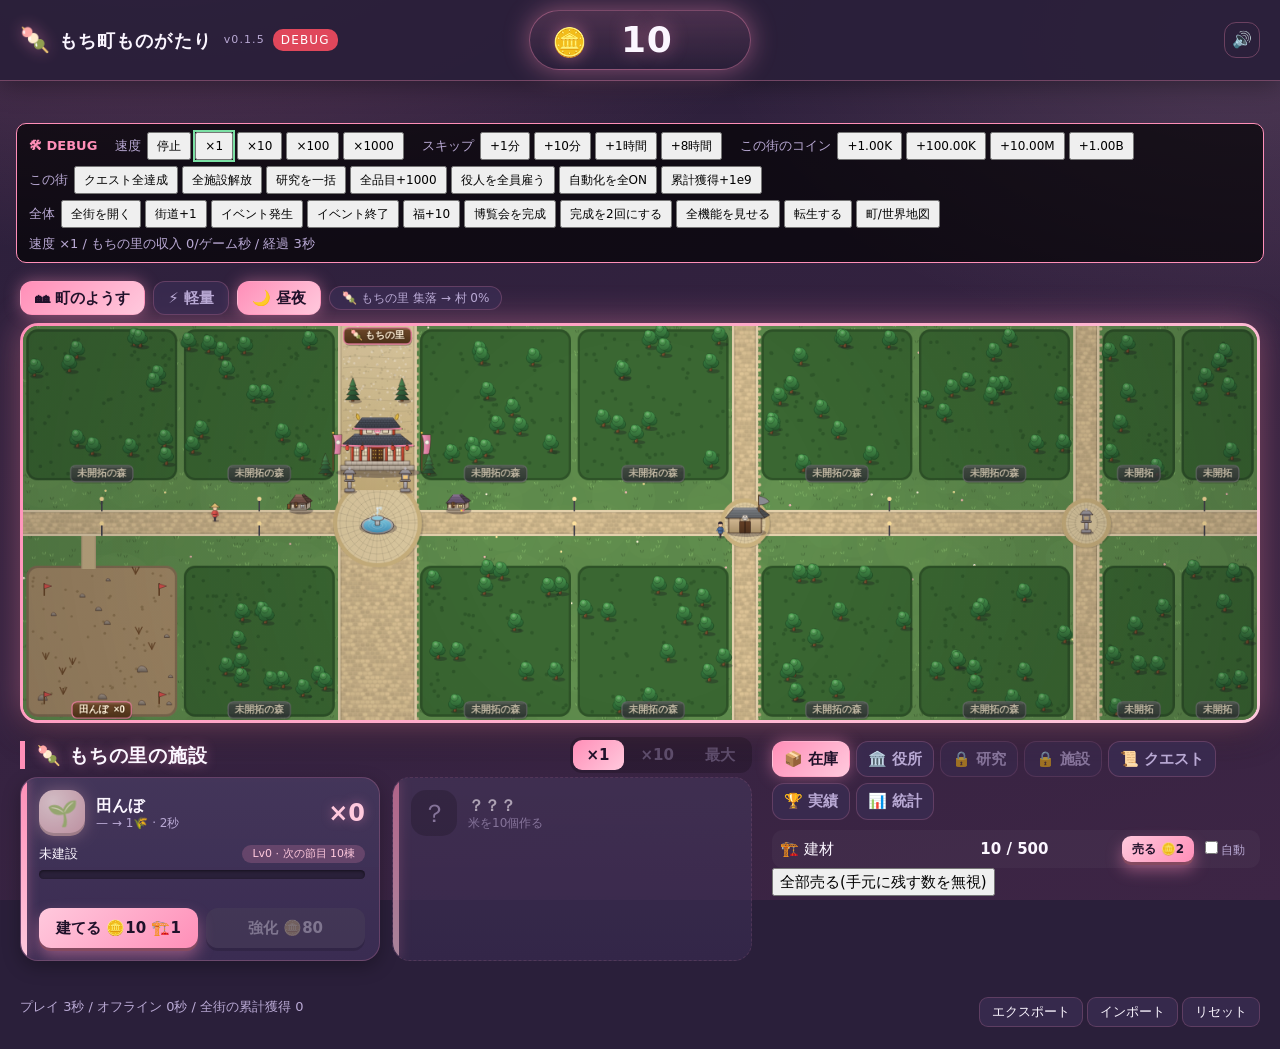
==== commit 60ae0069: "v0.1.5: タイムトークン、手元に残す数を自動販売オフでも設定可能に Co-Authored-By: Claude Sonnet 5.5 <noreply@anthropic.com>" ====
--- a/debug.html
+++ b/debug.html
@@ -11,7 +11,7 @@
 <canvas id="fx" aria-hidden="true"></canvas>
 <div id="banner" aria-live="polite"></div>
 <header id="hud">
-  <div class="brand"><span class="logo">🍡</span><b>もち町ものがたり</b> <small class="ver">v0.1.4</small> <span class="tag">DEBUG</span></div>
+  <div class="brand"><span class="logo">🍡</span><b>もち町ものがたり</b> <small class="ver">v0.1.5</small> <span class="tag">DEBUG</span></div>
   <div id="coinbox" class="coinbox"><span id="coinicon" class="coinicon"></span><span id="coin" class="coinnum"></span><small id="income" class="income"></small></div>
   <div class="hud-right"><span id="fuku" class="chip fuku"></span><button id="mute" class="icon" data-act="mute" title="効果音">🔊</button></div>
 </header>
@@ -20,7 +20,7 @@
 <div id="toast"></div>
 <div id="ending" class="hide" data-act="endclose"><div class="endcard"><div class="ek" id="endIcon">🎆 🏯 🎆</div><h1 id="endHead">万国もち博覧会、開幕!</h1><p id="endText"></p><button class="btn" data-act="endclose">見て回る</button></div></div>
 <section id="hero">
-  <div id="viewbar"><button data-act="view" data-id="town">🏘 町のようす</button><button data-act="view" data-id="world">🗺 世界地図</button><button id="litebtn" data-act="lite" title="描画を軽くします(動きがゆっくりになります)。重いときは、自動でも軽くなります">⚡ 軽量</button><button id="dnbtn" data-act="daynight" title="昼夜の切り替え">🌙 昼夜</button><span id="rank" class="chip"></span><span id="viewhint"></span></div>
+  <div id="viewbar"><button data-act="view" data-id="town">🏘 町のようす</button><button data-act="view" data-id="world">🗺 世界地図</button><button id="litebtn" data-act="lite" title="描画を軽くします(動きがゆっくりになります)。重いときは、自動でも軽くなります">⚡ 軽量</button><button id="dnbtn" data-act="daynight" title="昼夜の切り替え">🌙 昼夜</button><span id="ttbox" class="ttbox vhide" title="離れていた間の時間を貯めたものです。加速に使うと、使った分だけ減ります"><span class="tt">⏳ タイムトークン <b id="ttval"></b></span><button data-act="boost" data-id="2">×2</button><button data-act="boost" data-id="5">×5</button><button data-act="boost" data-id="10">×10</button></span><span id="rank" class="chip"></span><span id="viewhint"></span></div>
   <div class="canvaswrap"><canvas id="town" width="1440" height="480" aria-label="ミニチュアの町"></canvas><canvas id="world" width="1440" height="480" aria-label="世界地図"></canvas></div>
 </section>
 <main>
--- a/style.css
+++ b/style.css
@@ -243,3 +243,7 @@
 
 .bgain{display:block;color:var(--sub);font-size:11.5px;margin:2px 0 5px;min-height:15px}
 .card.off.blocked{opacity:.6}.hint.why{display:block;color:#ffb74d;margin:2px 0 0 4px}
+
+.ttbox{display:inline-flex;align-items:center;gap:6px;padding:3px 8px;border-radius:99px;background:#ffd54f18;border:1px solid #ffd54f66;font-size:12px}
+.ttbox .tt b{color:#ffd54f}.ttbox button{border:0;border-radius:99px;padding:2px 9px;font-weight:800;cursor:pointer;background:#ffffff22;color:inherit}
+.ttbox button.on{background:#ffd54f;color:#2a1a00;box-shadow:0 0 10px #ffd54f}.ttbox button:disabled{opacity:.35;cursor:not-allowed}
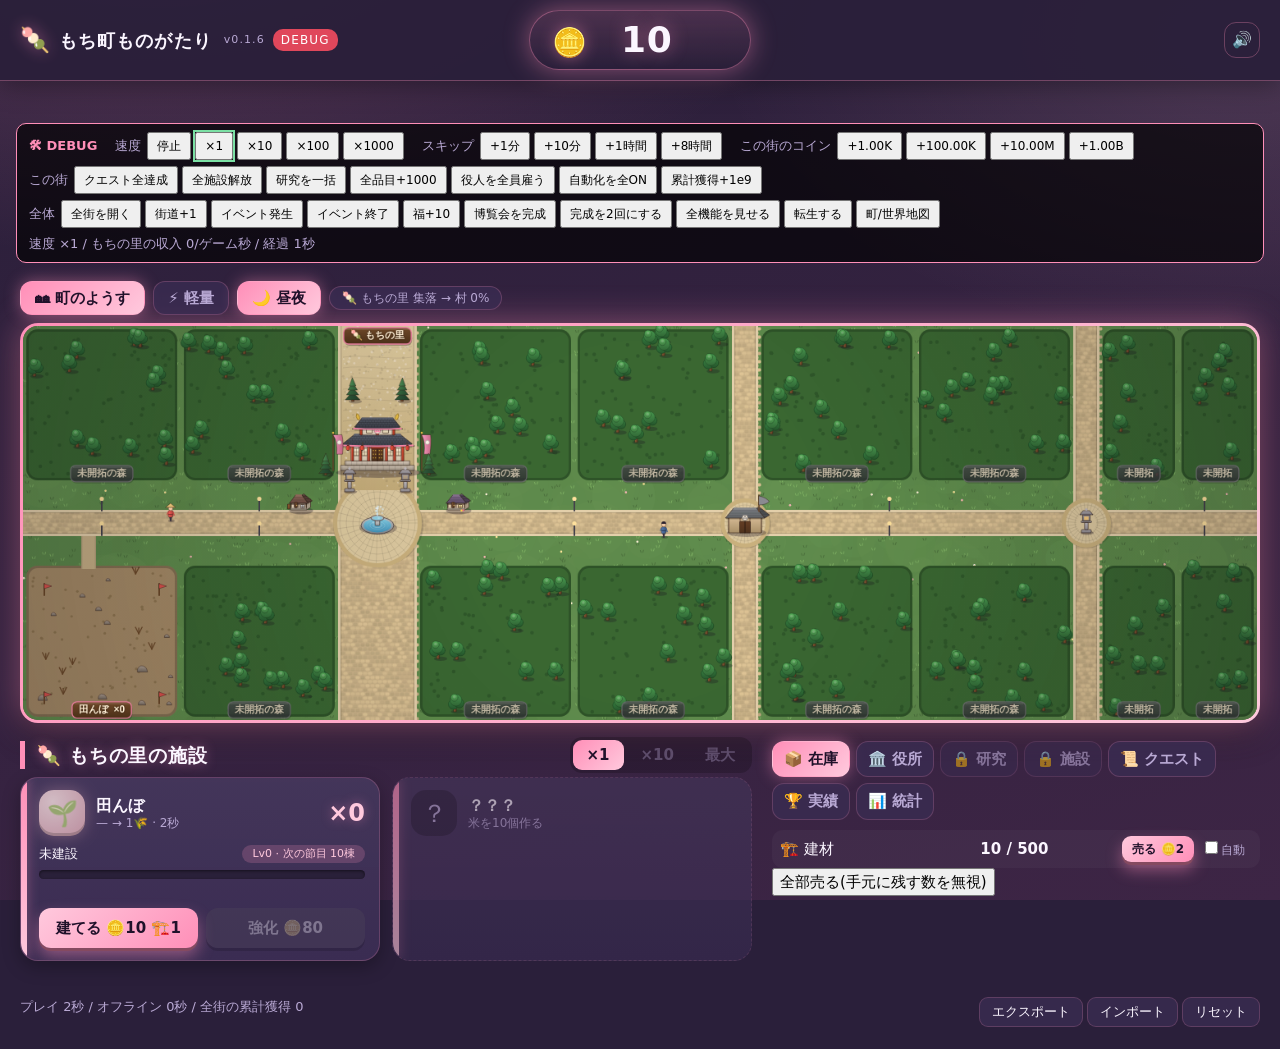
==== commit 9d9ac246: "v0.1.6: 金箔菓子の値段を修正、加工の値上がり(10%以上)をテストで保証 Co-Authored-By: Claude Sonnet 5.5 <noreply@anthropic.com>" ====
--- a/debug.html
+++ b/debug.html
@@ -11,7 +11,7 @@
 <canvas id="fx" aria-hidden="true"></canvas>
 <div id="banner" aria-live="polite"></div>
 <header id="hud">
-  <div class="brand"><span class="logo">🍡</span><b>もち町ものがたり</b> <small class="ver">v0.1.5</small> <span class="tag">DEBUG</span></div>
+  <div class="brand"><span class="logo">🍡</span><b>もち町ものがたり</b> <small class="ver">v0.1.6</small> <span class="tag">DEBUG</span></div>
   <div id="coinbox" class="coinbox"><span id="coinicon" class="coinicon"></span><span id="coin" class="coinnum"></span><small id="income" class="income"></small></div>
   <div class="hud-right"><span id="fuku" class="chip fuku"></span><button id="mute" class="icon" data-act="mute" title="効果音">🔊</button></div>
 </header>
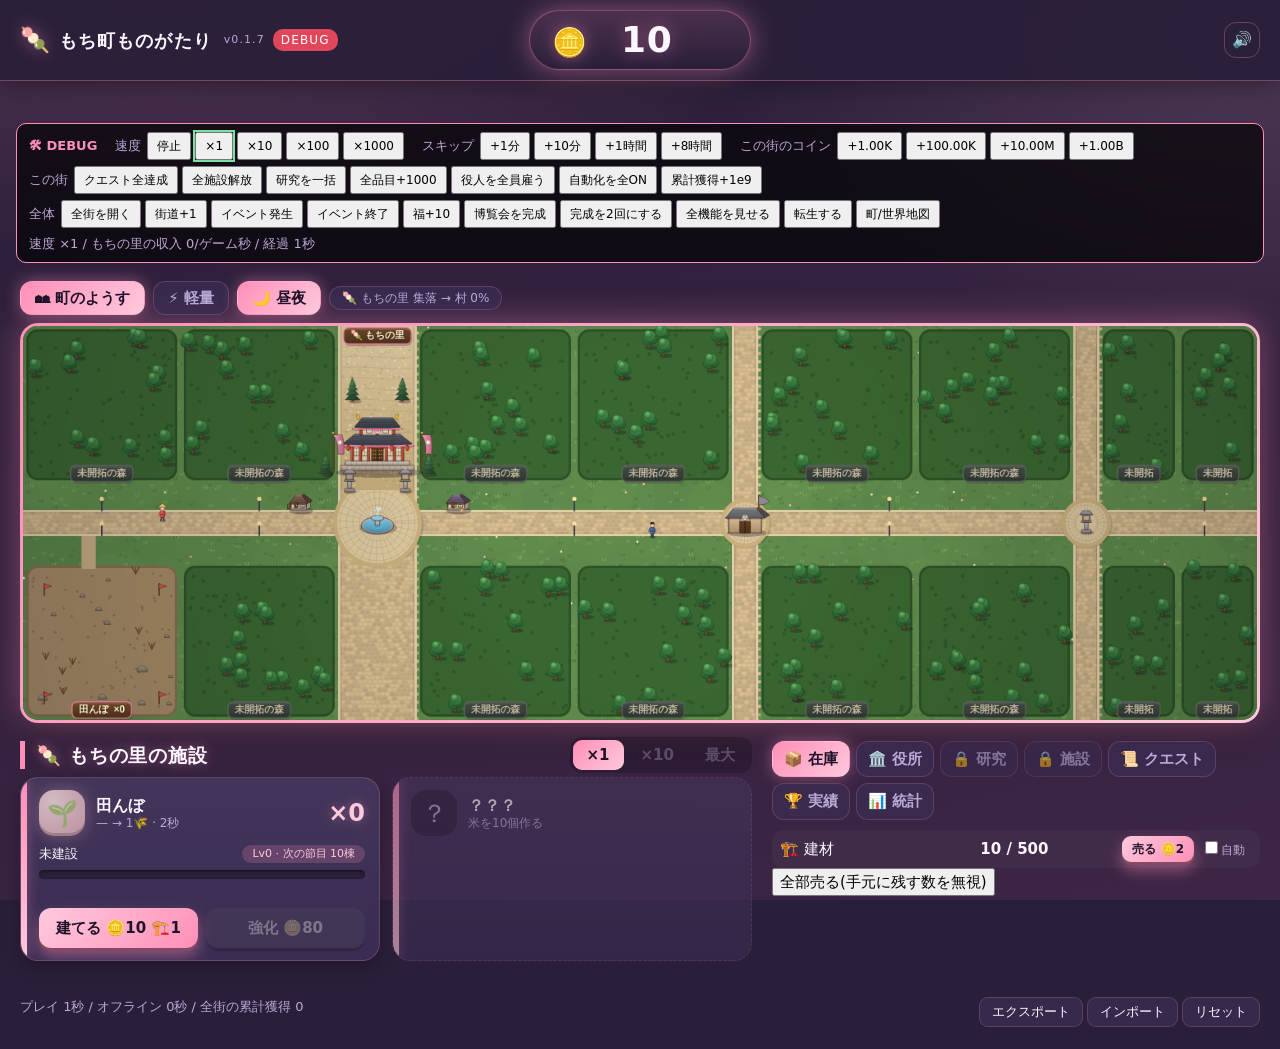
==== commit 8693fb26: "v0.1.7: 自動建築が資材場を増やし続けるように修正 Co-Authored-By: Claude Sonnet 5.5 <noreply@anthropic.com>" ====
--- a/debug.html
+++ b/debug.html
@@ -11,7 +11,7 @@
 <canvas id="fx" aria-hidden="true"></canvas>
 <div id="banner" aria-live="polite"></div>
 <header id="hud">
-  <div class="brand"><span class="logo">🍡</span><b>もち町ものがたり</b> <small class="ver">v0.1.6</small> <span class="tag">DEBUG</span></div>
+  <div class="brand"><span class="logo">🍡</span><b>もち町ものがたり</b> <small class="ver">v0.1.7</small> <span class="tag">DEBUG</span></div>
   <div id="coinbox" class="coinbox"><span id="coinicon" class="coinicon"></span><span id="coin" class="coinnum"></span><small id="income" class="income"></small></div>
   <div class="hud-right"><span id="fuku" class="chip fuku"></span><button id="mute" class="icon" data-act="mute" title="効果音">🔊</button></div>
 </header>
